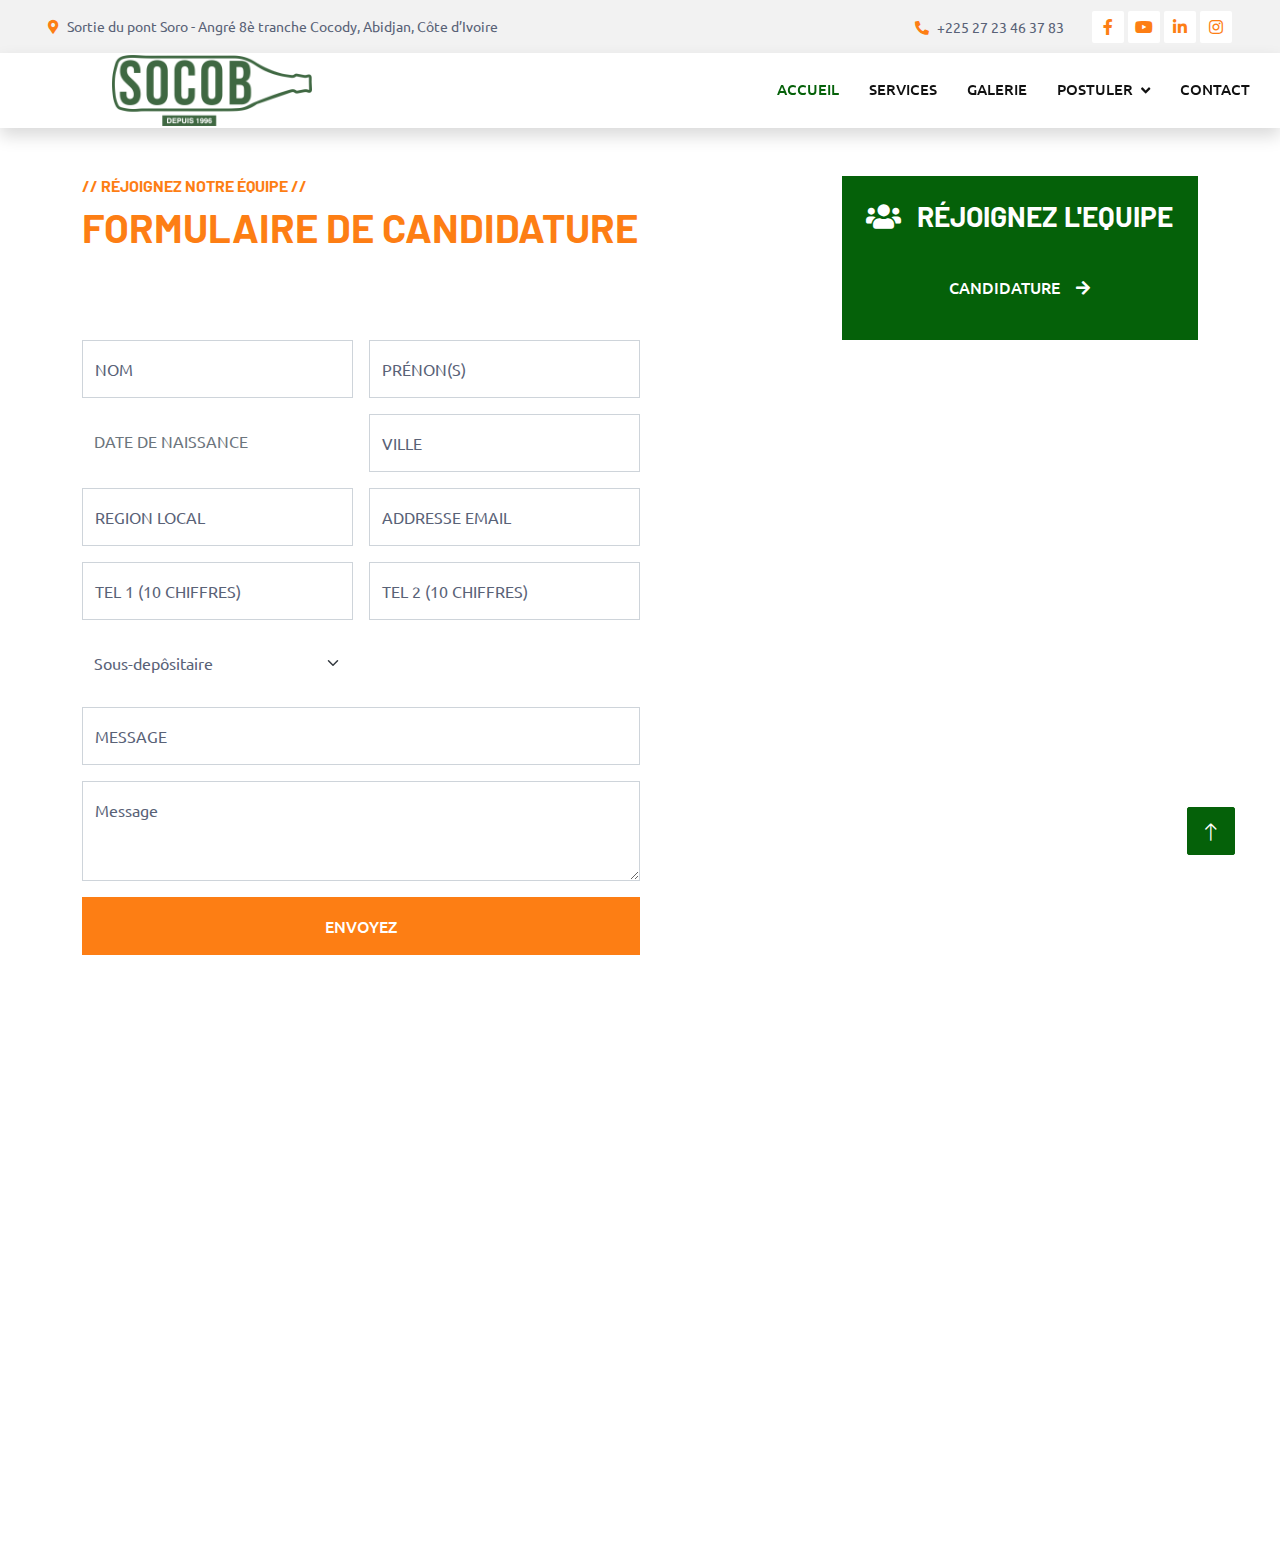
==== booking.html @ f952ebfc "MerciGodani" ====
<!DOCTYPE html>
<html lang="en">

    <head>
        <meta charset="utf-8" />
        <title>SOCOB - SOCIETE DE COMMERCIALISATION DE BOISSON</title>
        <meta content="width=device-width, initial-scale=1.0" name="viewport" />
        <meta content="" name="keywords" />
        <meta content="" name="description" />
    
        <!-- Favicon -->
        <link href="img/favicon.ico" rel="icon" />
    
        <!-- Google Web Fonts -->
        <link rel="preconnect" href="https://fonts.googleapis.com" />
        <link rel="preconnect" href="https://fonts.gstatic.com" crossorigin />
        <link
          href="https://fonts.googleapis.com/css2?family=Barlow:wght@600;700&family=Ubuntu:wght@400;500&display=swap"
          rel="stylesheet"
        />
    
        <!-- Icon Font Stylesheet -->
        <link
          href="https://cdnjs.cloudflare.com/ajax/libs/font-awesome/5.10.0/css/all.min.css"
          rel="stylesheet"
        />
        <link
          href="https://cdn.jsdelivr.net/npm/bootstrap-icons@1.4.1/font/bootstrap-icons.css"
          rel="stylesheet"
        />
    
        <!-- Libraries Stylesheet -->
        <link href="lib/animate/animate.min.css" rel="stylesheet" />
        <link href="lib/owlcarousel/assets/owl.carousel.min.css" rel="stylesheet" />
        <link
          href="lib/tempusdominus/css/tempusdominus-bootstrap-4.min.css"
          rel="stylesheet"
        />
    
        <!-- Customized Bootstrap Stylesheet -->
        <link href="css/bootstrap.min.css" rel="stylesheet" />
    
        <!-- Template Stylesheet -->
        <link href="css/style.css" rel="stylesheet" />
      </head>
    
      <body>
        <!-- Spinner Start -->
        <div
          id="spinner"
          class="show bg-white position-fixed translate-middle w-100 vh-100 top-50 start-50 d-flex align-items-center justify-content-center"
        >
          <div
            class="spinner-border text-primary"
            style="width: 3rem; height: 3rem"
            role="status"
          >
            <span class="sr-only">Loading...</span>
          </div>
        </div>
        <!-- Spinner End -->
    
        <!-- Topbar Start -->
        <div class="container-fluid bg-light p-0">
          <div class="row gx-0 d-none d-lg-flex">
            <div class="col-lg-7 px-5 text-start">
              <div class="h-100 d-inline-flex align-items-center py-3 me-4">
                <small class="fa fa-map-marker-alt text-primary me-2"></small>
                <small>Sortie du pont Soro - Angré 8è tranche
                    Cocody, Abidjan, Côte d’Ivoire</small>
              </div>
            </div>
            <div class="col-lg-5 px-5 text-end">
              <div class="h-100 d-inline-flex align-items-center py-3 me-4">
                <small class="fa fa-phone-alt text-primary me-2"></small>
                <small>+225 27 23 46 37 83</small>
              </div>
              <div class="h-100 d-inline-flex align-items-center">
                <a class="btn btn-sm-square bg-white text-primary me-1" href=""
                  ><i class="fab fa-facebook-f"></i
                ></a>
                <a class="btn btn-sm-square bg-white text-primary me-1" href="https://www.youtube.com/watch?v=iYujXQQWM-A&t=190s"
                ><i class="fab fa-youtube"></i
              ></a>
                <a class="btn btn-sm-square bg-white text-primary me-1" href=""
                  ><i class="fab fa-linkedin-in"></i
                ></a>
                <a class="btn btn-sm-square bg-white text-primary me-0" href=""
                  ><i class="fab fa-instagram"></i
                ></a>
              </div>
            </div>
          </div>
        </div>
        <!-- Topbar End -->
    
        <!-- Navbar Start -->
        <nav
          class="navbar navbar-expand-lg bg-white navbar-light shadow sticky-top p-0"
        >
          <a
            href="index.html"
            class="navbar-brand d-flex align-items-center px-4 px-lg-5"
          >
            <a href="index.html">
              <img
                src="img/logo2.png"
                width="200"
                alt=""
                class="d-inline-block align-middle mr-4"
            /></a>
          </a>
          <button
            type="button"
            class="navbar-toggler me-4"
            data-bs-toggle="collapse"
            data-bs-target="#navbarCollapse"
          >
            <span class="navbar-toggler-icon"></span>
          </button>
          <div class="collapse navbar-collapse" id="navbarCollapse">
            <div class="navbar-nav ms-auto p-4 p-lg-0">
              <a href="index.html" class="nav-item nav-link active">Accueil</a>
              <a href="service.html" class="nav-item nav-link">Services</a>
              <a href="galerie.html" class="nav-item nav-link">Galerie</a>
    
              <div class="nav-item dropdown">
                <a
                  href="#"
                  class="nav-link dropdown-toggle"
                  data-bs-toggle="dropdown"
                  >Postuler</a
                >
                <div class="dropdown-menu fade-up m-0">
                    <a href="booking.html" class="dropdown-item">Fiche candidature</a>
                    <a href="team.html" class="dropdown-item">Devenir partenaire</a>
                
                </div>
              </div>
              <a href="contact.html" class="nav-item nav-link">Contact</a>
            </div>
            <!-- <a href="" class="btn btn-primary py-4 px-lg-5 d-none d-lg-block"
              >Get A Quote<i class="fa fa-arrow-right ms-3"></i
            ></a> -->
          </div>
        </nav>
            </div>
        </div>
    </div>
    <!-- Page Header End -->





    <!-- Call To Action Start -->
    <div class="container-xxl py-5 wow fadeInUp" data-wow-delay="0.1s">
        <div class="container">
            <div class="row g-4">
                <div class="col-lg-8 col-md-6">
                    <h6 class="text-primary text-uppercase">// Réjoignez notre équipe //</h6>
                    <h1 class="mb-4 "style="color:#fd7e14 !important">FORMULAIRE DE CANDIDATURE</h1>
                </div>
                <div class="col-lg-4 col-md-6">
                    <div class="bg-primary d-flex flex-column justify-content-center text-center h-100 p-4">
                        <h3 class="text-white mb-4"><i class="fa fa-users -alt me-3" ></i>RÉJOIGNEZ L'EQUIPE</h3>
                        <a href="" class="btn btn-secondary py-3 px-5 ">Candidature<i class="fa fa-arrow-right ms-3"></i></a>
                    </div>
                </div>
            </div>
            <div class="col-md-6">
                <div class="wow fadeInUp" data-wow-delay="0.2s">
                  <!-- <p class="mb-4">
                    LIRE LES CONDITIONS GENERALE *
                    <a href="https://htmlcodex.com/contact-form">TELECHARGER</a>.
                  </p>
                  <p class="mb-4">
                    DOCUMENTS DE SOUCRIPTION *
    
                    <li>A FOURNIR !</li>
                    <li>Photocopie Du Registre De Commerce</li>
                    <li>Photocopie De La Pièce D'identité</li>
                    <li>Photo D'identité</li>
                    <li>Photocopie De L'attestation D'exonération AIRSI Ou ASDI</li>
                  </p> -->
                  <form>
                    <div class="row g-3">
                      <div class="col-md-6">
                        <div class="form-floating">
                          <input
                            type="text"
                            class="form-control"
                            id="name"
                            placeholder="NOM"
                          />
                          <label for="name">NOM</label>
                        </div>
                      </div>
                      <div class="col-md-6">
                        <div class="form-floating">
                          <input
                            type="text"
                            class="form-control"
                            id="PRÉNON(S)"
                            placeholder="PRÉNON(S)"
                          />
                          <label for="name">PRÉNON(S)</label>
                        </div>
                      </div>
                      <div class="col-md-6">
                        <div class="date" id="date1" data-target-input="nearest">
                          <input
                            type="text"
                            class="form-control border-0 datetimepicker-input"
                            placeholder="DATE DE NAISSANCE"
                            data-target="#date1"
                            data-toggle="datetimepicker"
                            style="height: 55px"
                          />
                        </div>
                      </div>
                      <div class="col-md-6">
                        <div class="form-floating">
                          <input
                            type="text"
                            class="form-control"
                            id="ville"
                            placeholder="ville"
                          />
                          <label for="name">VILLE</label>
                        </div>
                      </div>
                      <div class="col-md-6">
                        <div class="form-floating">
                          <input
                            type="text"
                            class="form-control"
                            id="REGION LOCAL"
                            placeholder="REGION LOCAL)"
                          />
                          <label for="name">REGION LOCAL</label>
                        </div>
                      </div>
                      <div class="col-md-6">
                        <div class="form-floating">
                          <input
                            type="email"
                            class="form-control"
                            id="email"
                            placeholder="Your Email"
                          />
                          <label for="email">ADDRESSE EMAIL</label>
                        </div>
                      </div>
                      <div class="col-md-6">
                        <div class="form-floating">
                          <input
                            type="text"
                            class="form-control"
                            id="REGION LOCAL"
                            placeholder="REGION LOCAL)"
                          />
                          <label for="name">TEL 1 (10 CHIFFRES)</label>
                        </div>
                      </div>
                      <div class="col-md-6">
                        <div class="form-floating">
                          <input
                            type="text"
                            class="form-control"
                            id="REGION LOCAL"
                            placeholder="REGION LOCAL)"
                          />
                          <label for="name">TEL 2 (10 CHIFFRES)</label>
                        </div>
                      </div>
                      <div class="col-md-6">
                        <select class="form-select border-0" style="height: 55px">
                          <option value="1">Sous-depôsitaire</option>
                          <option value="2">Partenaire Grossiste</option>
                        </select>
                      </div>
                      <div class="col-12">
                        <div class="form-floating">
                          <input
                            type="text"
                            class="form-control"
                            id="subject"
                            placeholder="Subject"
                          />
                          <label for="subject">MESSAGE</label>
                        </div>
                      </div>
                      <div class="col-12">
                        <div class="form-floating">
                          <textarea
                            class="form-control"
                            placeholder="Leave a message here"
                            id="message"
                            style="height: 100px"
                          ></textarea>
                          <label for="message">Message</label>
                        </div>
                      </div>
                      <div class="col-12" >
                        <button class="btn btn-primary w-100 py-3" style="border-color:#fd7e14; background-color:#fd7e14"  type="submit">
                          Envoyez
                        </button>
                      </div>
                    </div>
                  </form>
                </div>
              </div>
            </div>
          </div>
        </div>
        </div>
    </div>

    <!-- Call To Action End -->
    


    <!-- Footer Start -->
    <div
    class="container-fluid bg-dark text-light footer pt-5 mt-5 wow fadeIn"
    data-wow-delay="0.1s"
  >
    <div class="container py-5">
      <div class="row g-5">
        <div class="col-lg-3 col-md-6">
          <h4 class="text-light mb-4">Siège</h4>
          <p class="mb-2">
            <i class="fa fa-map-marker-alt me-3"></i> Angré 8è tranche Cocody, Abidjan
          </p>
          <p class="mb-2">
            <i class="fa fa-phone-alt me-3"></i>+225 27 23 46 37 83
          </p>
          <p class="mb-2">
            <i class="fa fa-envelope me-3"></i>socob-ci@contact.net
          </p>
          <div class="d-flex pt-2">
            <a class="btn btn-outline-light btn-social" href="https://www.youtube.com/watch?v=iYujXQQWM-A&t=190s"
            ><i class="fab fa-youtube"></i
          ></a>
            <a class="btn btn-outline-light btn-social" href=""
              ><i class="fab fa-facebook-f"></i
            ></a>
            <a class="btn btn-outline-light btn-social" href=""
              ><i class="fab fa-youtube"></i
            ></a>
            <a class="btn btn-outline-light btn-social" href=""
              ><i class="fab fa-linkedin-in"></i
            ></a>
          </div>
        </div>
        <div class="col-lg-3 col-md-6">
          <h4 class="text-light mb-4">Heure d'ouverture</h4>
          <h6 class="text-light">Lundi - Samedi:</h6>
          <p class="mb-4">07H30  - 17H00 </p>
          
        </div>
        <div class="col-lg-3 col-md-6">
            <a class="btn btn-link" href="index.html">Accueil</a>
            <a class="btn btn-link" href="galerie.html">Galerie</a>
            <a class="btn btn-link" href="service.html">Services</a>
            <a class="btn btn-link" href="booking.html">Postuler</a>
      
        </div>
        <div class="col-lg-3 col-md-6">
          <h4 class="text-light mb-4">Contact</h4>
          <p>Entrez dans notre réseau de partenaires.</p>
          <div class="position-relative mx-auto" style="max-width: 400px">
            <input
              class="form-control border-0 w-100 py-3 ps-4 pe-5"
              type="text"
              placeholder="Votre Mail"
            />
            <button
              type="button"
              class="btn btn-primary py-2 position-absolute top-0 end-0 mt-2 me-2"
            >
              Envoyez
            </button>
          </div>
        </div>
      </div>
    </div>
    <div class="container">
      <div class="copyright">
        <div class="row">
          <div class="col-md-6 text-center text-md-start mb-3 mb-md-0">
            <a href="index.html">
              <img
                src="img/logo2.png"
                width="200"
                alt=""
                class="d-inline-block align-middle mr-4"
            /></a> <br> Copyright
            ©2022 Tous droits réservés
          </div>
          <div class="col-md-6 text-center text-md-end">
            <div class="footer-menu">
              <!-- <a href="">Home</a>
              <a href="">Cookies</a> -->
              <a href="">Aide</a>
              <a href="">FAQ</a>
            </div>
          </div>
        </div>
      </div>
    </div>
  </div>
    <!-- Footer End -->


    <!-- Back to Top -->
    <a href="#" class="btn btn-lg btn-primary btn-lg-square back-to-top"><i class="bi bi-arrow-up"></i></a>


    <!-- JavaScript Libraries -->
    <script src="https://code.jquery.com/jquery-3.4.1.min.js"></script>
    <script src="https://cdn.jsdelivr.net/npm/bootstrap@5.0.0/dist/js/bootstrap.bundle.min.js"></script>
    <script src="lib/wow/wow.min.js"></script>
    <script src="lib/easing/easing.min.js"></script>
    <script src="lib/waypoints/waypoints.min.js"></script>
    <script src="lib/counterup/counterup.min.js"></script>
    <script src="lib/owlcarousel/owl.carousel.min.js"></script>
    <script src="lib/tempusdominus/js/moment.min.js"></script>
    <script src="lib/tempusdominus/js/moment-timezone.min.js"></script>
    <script src="lib/tempusdominus/js/tempusdominus-bootstrap-4.min.js"></script>

    <!-- Template Javascript -->
    <script src="js/main.js"></script>
</body>

</html>
---- css/style.css ----
/********** Template CSS **********/
:root {
  --primary: #056109;
  --secondary: #056109;
  --light: #f2f2f2;
  --dark: #111111;
}

.fw-medium {
  font-weight: 600 !important;
}

.back-to-top {
  position: fixed;
  display: none;
  right: 45px;
  bottom: 45px;
  z-index: 99;
}

/*** Spinner ***/
#spinner {
  opacity: 0;
  visibility: hidden;
  transition: opacity 0.5s ease-out, visibility 0s linear 0.5s;
  z-index: 99999;
}

#spinner.show {
  transition: opacity 0.5s ease-out, visibility 0s linear 0s;
  visibility: visible;
  opacity: 1;
}

/*** Button ***/
.btn {
  font-weight: 500;
  text-transform: uppercase;
  transition: 0.5s;
}

.btn.btn-primary,
.btn.btn-secondary {
  color: #ffffff;
}

.btn-square {
  width: 38px;
  height: 38px;
}

.btn-sm-square {
  width: 32px;
  height: 32px;
}

.btn-lg-square {
  width: 48px;
  height: 48px;
}

.btn-square,
.btn-sm-square,
.btn-lg-square {
  padding: 0;
  display: flex;
  align-items: center;
  justify-content: center;
  font-weight: normal;
  border-radius: 2px;
}

/*** Navbar ***/
.navbar .dropdown-toggle::after {
  border: none;
  content: "\f107";
  font-family: "Font Awesome 5 Free";
  font-weight: 900;
  vertical-align: middle;
  margin-left: 8px;
}

.navbar-light .navbar-nav .nav-link {
  margin-right: 30px;
  padding: 25px 0;
  color: #ffffff;
  font-size: 15px;
  text-transform: uppercase;
  outline: none;
}

.navbar-light .navbar-nav .nav-link:hover,
.navbar-light .navbar-nav .nav-link.active {
  color: #056109;
}

@media (max-width: 991.98px) {
  .navbar-light .navbar-nav .nav-link {
    margin-right: 0;
    padding: 10px 0;
  }

  .navbar-light .navbar-nav {
    border-top: 1px solid #eeeeee;
  }
}

.navbar-light .navbar-brand,
.navbar-light a.btn {
  height: 75px;
}

.navbar-light .navbar-nav .nav-link {
  color: var(--dark);
  font-weight: 500;
}

.navbar-light.sticky-top {
  top: -100px;
  transition: 0.5s;
}

@media (min-width: 992px) {
  .navbar .nav-item .dropdown-menu {
    display: block;
    border: none;
    margin-top: 0;
    top: 150%;
    opacity: 0;
    visibility: hidden;
    transition: 0.5s;
  }

  .navbar .nav-item:hover .dropdown-menu {
    top: 100%;
    visibility: visible;
    transition: 0.5s;
    opacity: 1;
  }
}

/*** Header ***/
.carousel-caption {
  top: 0;
  left: 0;
  right: 0;
  bottom: 0;
  /* background: rgba(0, 0, 0, 0.7); */
  z-index: 1;
}

.carousel-control-prev,
.carousel-control-next {
  width: 10%;
}

.carousel-control-prev-icon,
.carousel-control-next-icon {
  width: 3rem;
  height: 3rem;
}

@media (max-width: 768px) {
  #header-carousel .carousel-item {
    position: relative;
    min-height: 450px;
  }

  #header-carousel .carousel-item img {
    position: absolute;
    width: 100%;
    height: 100%;
    object-fit: cover;
  }
}

.page-header {
  background-position: center center;
  background-repeat: no-repeat;
  background-size: cover;
}

.page-header-inner {
  /* background: rgba(0, 0, 0, 0.7); */
}

.breadcrumb-item + .breadcrumb-item::before {
  color: var(--light);
}

/*** Facts ***/
.fact {
  background: url(../img/star.png);
  background-position: center center;
  background-repeat: no-repeat;
  background-size: cover;
}

/*** Service ***/
.service .nav .nav-link {
  background: var(--light);
  transition: 0.5s;
}

.service .nav .nav-link.active {
  background: var(--primary);
}

.service .nav .nav-link.active h4 {
  color: #ffffff !important;
}

/*** Booking ***/
.booking {
  background: url(../img/win.jpg) center center no-repeat;
  background-size: cover;
}

.bootstrap-datetimepicker-widget.bottom {
  top: auto !important;
}

.bootstrap-datetimepicker-widget .table * {
  border-bottom-width: 0px;
}

.bootstrap-datetimepicker-widget .table th {
  font-weight: 500;
}

.bootstrap-datetimepicker-widget.dropdown-menu {
  padding: 10px;
  border-radius: 2px;
}

.bootstrap-datetimepicker-widget table td.active,
.bootstrap-datetimepicker-widget table td.active:hover {
  background: #056109;
}

.bootstrap-datetimepicker-widget table td.today::before {
  border-bottom-color: #056109;
}

/*** Team ***/
.team-item .team-overlay {
  display: flex;
  align-items: center;
  justify-content: center;
  background: #056109;
  transform: scale(0);
  transition: 0.5s;
}

.team-item:hover .team-overlay {
  transform: scale(1);
}

.team-item .team-overlay .btn {
  color: #056109;
  background: #ffffff;
}

.team-item .team-overlay .btn:hover {
  color: #ffffff;
  background: var(--secondary);
}

/*** Testimonial ***/
.testimonial-carousel .owl-item .testimonial-text,
.testimonial-carousel .owl-item.center .testimonial-text * {
  transition: 0.5s;
}

.testimonial-carousel .owl-item.center .testimonial-text {
  background: #056109 !important;
}

.testimonial-carousel .owl-item.center .testimonial-text * {
  color: #ffffff !important;
}

.testimonial-carousel .owl-dots {
  margin-top: 24px;
  display: flex;
  align-items: flex-end;
  justify-content: center;
}

.testimonial-carousel .owl-dot {
  position: relative;
  display: inline-block;
  margin: 0 5px;
  width: 15px;
  height: 15px;
  border: 1px solid #cccccc;
  transition: 0.5s;
}

.testimonial-carousel .owl-dot.active {
  background: #056109;
  border-color: #056109;
}

/*** Footer ***/
.footer {
  /* background: url(../img/STYLO.jpg) center center no-repeat; */
  background-size: cover;
}

.footer .btn.btn-social {
  margin-right: 5px;
  width: 35px;
  height: 35px;
  display: flex;
  align-items: center;
  justify-content: center;
  color: var(--light);
  border: 1px solid #ffffff;
  border-radius: 35px;
  transition: 0.3s;
}

.footer .btn.btn-social:hover {
  color: #056109;
}

.footer .btn.btn-link {
  display: block;
  margin-bottom: 5px;
  padding: 0;
  text-align: left;
  color: #ffffff;
  font-size: 15px;
  font-weight: normal;
  text-transform: capitalize;
  transition: 0.3s;
}

.footer .btn.btn-link::before {
  position: relative;
  content: "\f105";
  font-family: "Font Awesome 5 Free";
  font-weight: 900;
  margin-right: 10px;
}

.footer .btn.btn-link:hover {
  letter-spacing: 1px;
  box-shadow: none;
}

.footer .copyright {
  padding: 25px 0;
  font-size: 15px;
  border-top: 1px solid rgba(256, 256, 256, 0.1);
}

.footer .copyright a {
  color: var(--light);
}

.footer .footer-menu a {
  margin-right: 15px;
  padding-right: 15px;
  border-right: 1px solid rgba(255, 255, 255, 0.3);
}

.footer .footer-menu a:last-child {
  margin-right: 0;
  padding-right: 0;
  border-right: none;
}

.embed-responsive {
  position: relative;
  display: block;
  height: 80;
  padding: 80;
  overflow: hidden;
}
.embed-responsive .embed-responsive-item,
.embed-responsive iframe,
.embed-responsive embed,
.embed-responsive object,
.embed-responsive video {
  position: absolute;
  top: 0;
  bottom: 0;
  left: 0;
  width: 100%;
  height: 100%;
  border: 0;
}
.embed-responsive-16by9 {
  padding-bottom: 56.25%;
}
.embed-responsive-4by3 {
  padding-bottom: 75%;
}

.block-27 ul {
  padding: 0;
  margin: 0;
}
.block-27 ul li {
  display: inline-block;
  margin-bottom: 4px;
  font-weight: 400;
}
.block-27 ul li a,
.block-27 ul li span {
  color: gray;
  text-align: center;
  display: inline-block;
  width: 40px;
  height: 40px;
  line-height: 40px;
  border-radius: 50%;
  border: 1px solid #e6e6e6;
}
.block-27 ul li.active a,
.block-27 ul li.active span {
  background: #1ba12d;
  color: #fff;
  border: 1px solid transparent;
}
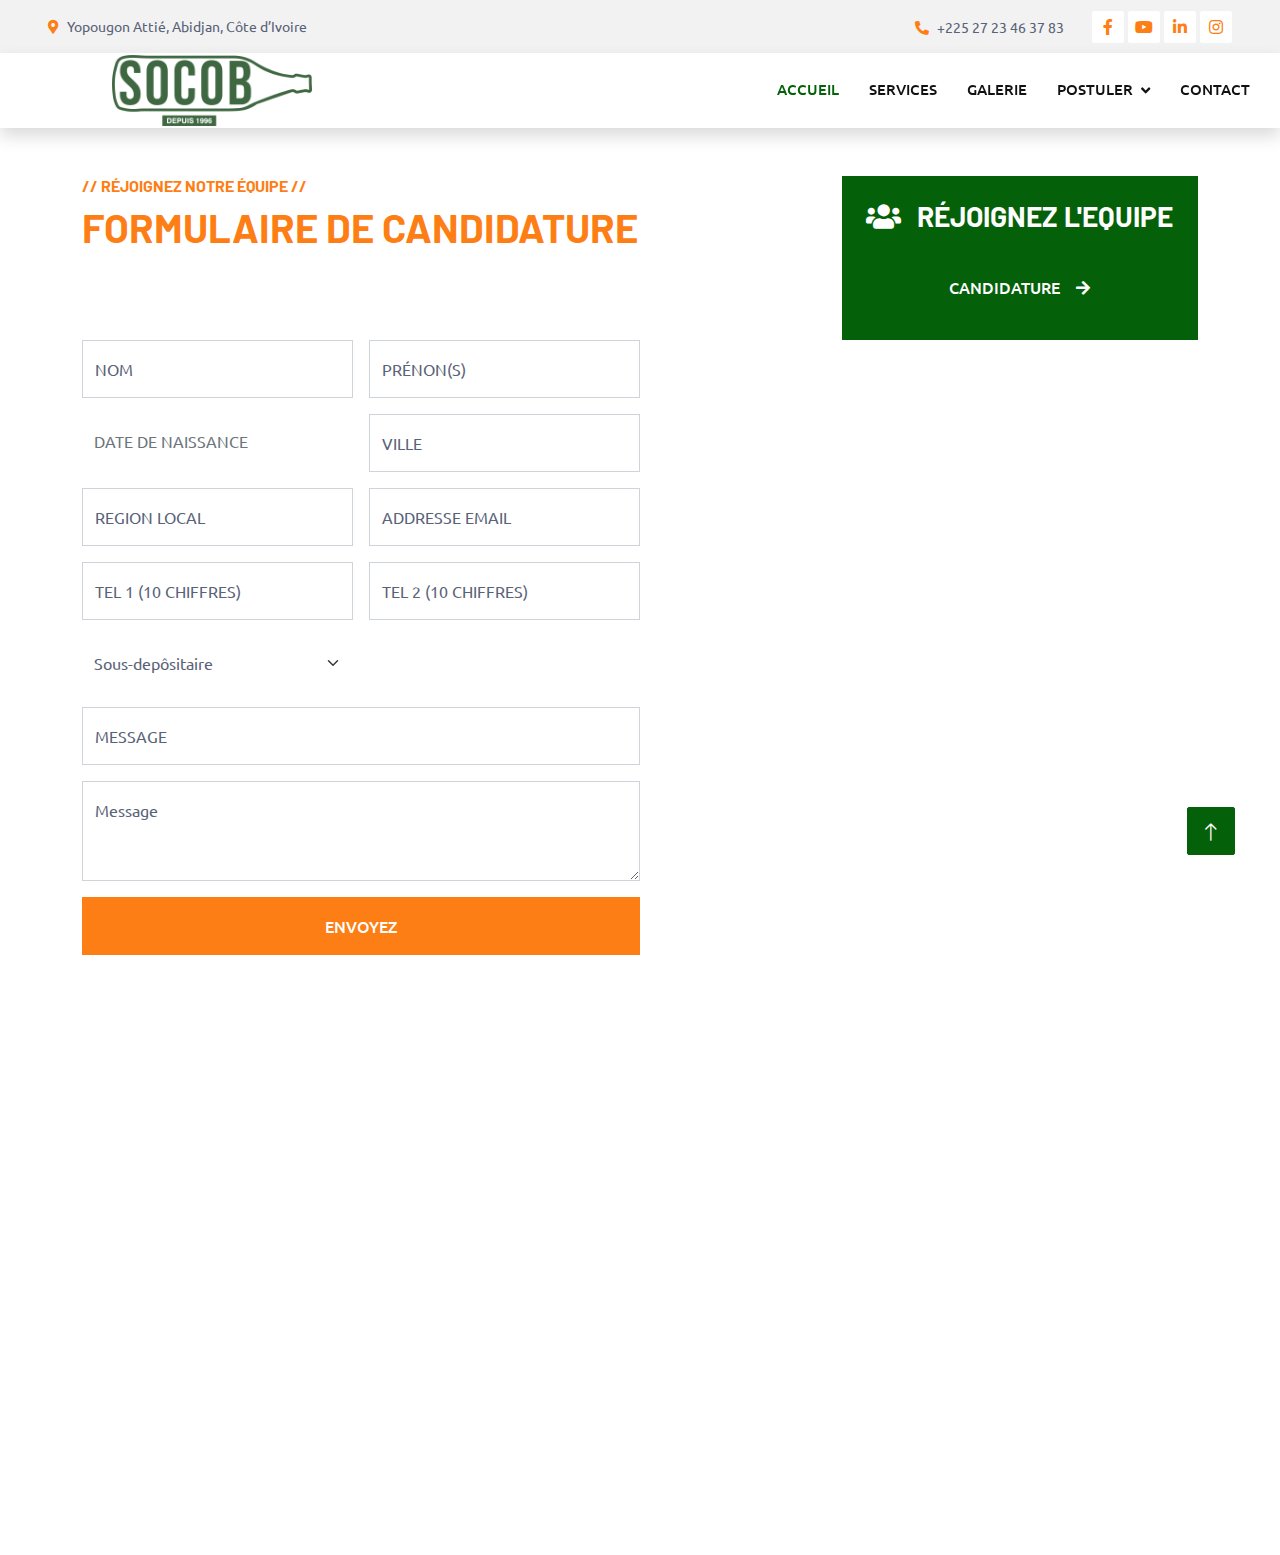
==== commit 34517c92: "Add files via upload" ====
--- a/booking.html
+++ b/booking.html
@@ -9,7 +9,7 @@
         <meta content="" name="description" />
     
         <!-- Favicon -->
-        <link href="img/favicon.ico" rel="icon" />
+        <link href="img/socob5.ico.ico" rel="icon" />
     
         <!-- Google Web Fonts -->
         <link rel="preconnect" href="https://fonts.googleapis.com" />
@@ -66,8 +66,8 @@
             <div class="col-lg-7 px-5 text-start">
               <div class="h-100 d-inline-flex align-items-center py-3 me-4">
                 <small class="fa fa-map-marker-alt text-primary me-2"></small>
-                <small>Sortie du pont Soro - Angré 8è tranche
-                    Cocody, Abidjan, Côte d’Ivoire</small>
+                <small>Yopougon Attié, Abidjan, Côte
+                  d’Ivoire</small>
               </div>
             </div>
             <div class="col-lg-5 px-5 text-end">
@@ -164,7 +164,7 @@
                 <div class="col-lg-4 col-md-6">
                     <div class="bg-primary d-flex flex-column justify-content-center text-center h-100 p-4">
                         <h3 class="text-white mb-4"><i class="fa fa-users -alt me-3" ></i>RÉJOIGNEZ L'EQUIPE</h3>
-                        <a href="" class="btn btn-secondary py-3 px-5 ">Candidature<i class="fa fa-arrow-right ms-3"></i></a>
+                        <a href="contact.html" class="btn btn-secondary py-3 px-5 ">Candidature<i class="fa fa-arrow-right ms-3"></i></a>
                     </div>
                 </div>
             </div>
@@ -331,7 +331,7 @@
         <div class="col-lg-3 col-md-6">
           <h4 class="text-light mb-4">Siège</h4>
           <p class="mb-2">
-            <i class="fa fa-map-marker-alt me-3"></i> Angré 8è tranche Cocody, Abidjan
+            <i class="fa fa-map-marker-alt me-3"></i> Yopougon Attié, Abidjan, Côte d’Ivoire
           </p>
           <p class="mb-2">
             <i class="fa fa-phone-alt me-3"></i>+225 27 23 46 37 83
